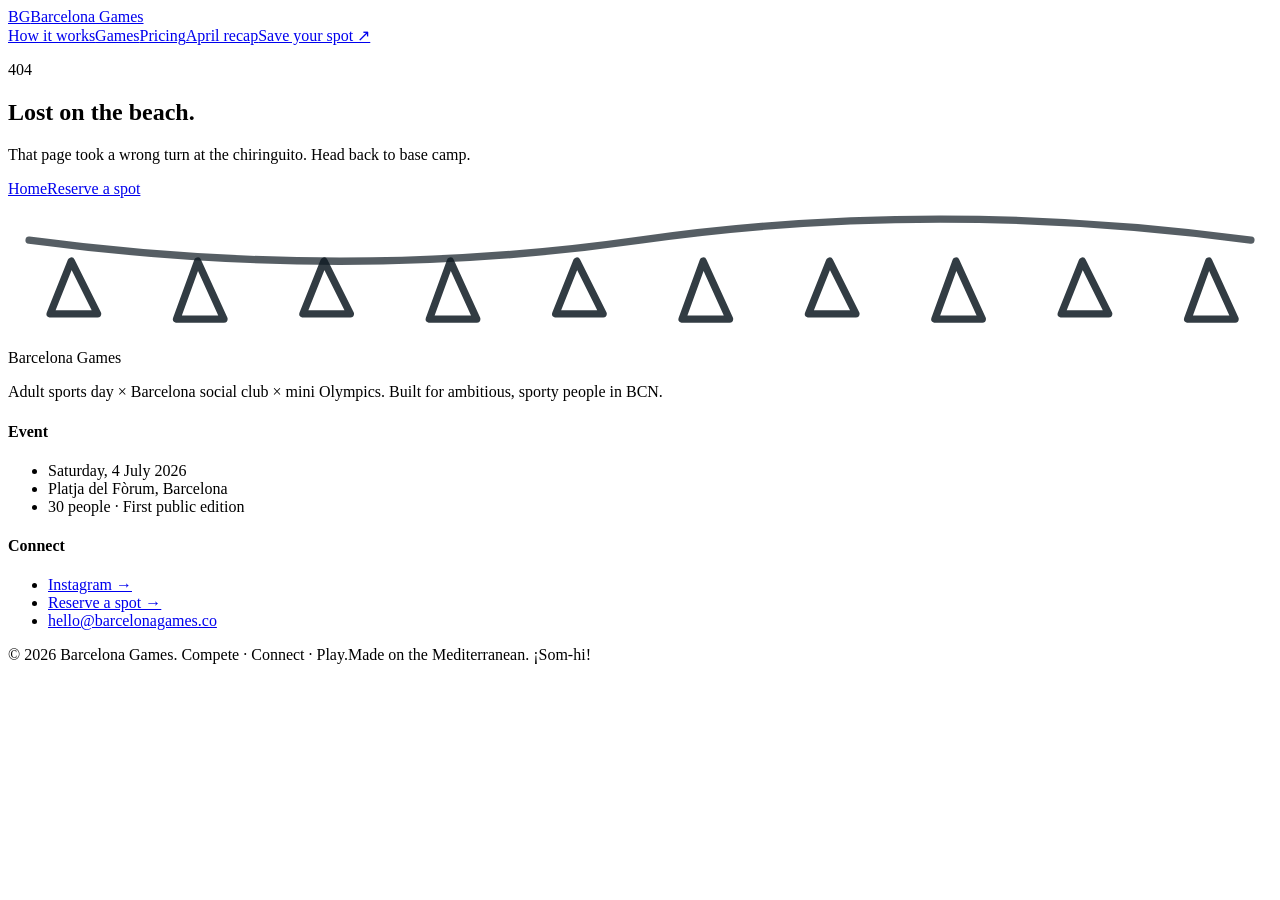
==== 404/index.html @ 7b140bdd "Hero rebalance: countdown + CTAs moved up under title (fills left column), explainer subtitle/body/i" ====
<!DOCTYPE html><html lang="en"><head><meta charSet="utf-8"/><meta name="viewport" content="width=device-width, initial-scale=1"/><link rel="stylesheet" href="/barcelona-games/_next/static/css/6f7ed86711a61bed.css" data-precedence="next"/><link rel="preload" as="script" fetchPriority="low" href="/barcelona-games/_next/static/chunks/webpack-cc6a0d2db4e60019.js"/><script src="/barcelona-games/_next/static/chunks/fd9d1056-4e1a26e2d413ba3c.js" async=""></script><script src="/barcelona-games/_next/static/chunks/23-78884847bae4a501.js" async=""></script><script src="/barcelona-games/_next/static/chunks/main-app-9f66045d90d586a7.js" async=""></script><script src="/barcelona-games/_next/static/chunks/231-f5740d57b0ce13e7.js" async=""></script><script src="/barcelona-games/_next/static/chunks/app/page-c0e591071e209bfd.js" async=""></script><script src="/barcelona-games/_next/static/chunks/app/layout-9bb5dccd462f110e.js" async=""></script><meta name="robots" content="noindex"/><link rel="preconnect" href="https://fonts.googleapis.com"/><link rel="preconnect" href="https://fonts.gstatic.com" crossorigin=""/><meta name="theme-color" content="#F25C16"/><title>Barcelona Games · Beach Sports Meetup for Expats &amp; Locals in Barcelona</title><meta name="description" content="A one-day beach sports meetup for sporty expats, new arrivals, founders, creators and internationally-minded locals in Barcelona. Saturday 4 July 2026."/><meta name="keywords" content="Barcelona sports event,Barcelona expat event,social sports Barcelona,meet people Barcelona,beach games Barcelona,Platja del Fòrum sports meetup,founder events Barcelona,expats in Barcelona"/><link rel="canonical" href="https://quentspats.github.io/barcelona-games/"/><meta property="og:title" content="Barcelona Games · Beach sports meetup for expats &amp; locals"/><meta property="og:description" content="An afternoon on Platja del Fòrum (Barcelona beach). Five teams, surprise games, prizes, then pica-pica together at a beach bar. We build the teams. You bring yourself."/><meta property="og:url" content="https://quentspats.github.io/barcelona-games/"/><meta property="og:site_name" content="Barcelona Games"/><meta property="og:locale" content="en_US"/><meta property="og:image" content="https://quentspats.github.io/barcelona-games/barcelona-games/og.svg"/><meta property="og:image:width" content="1200"/><meta property="og:image:height" content="630"/><meta property="og:image:alt" content="Barcelona Games"/><meta property="og:type" content="website"/><meta name="twitter:card" content="summary_large_image"/><meta name="twitter:title" content="Barcelona Games · Compete · Connect · Play"/><meta name="twitter:description" content="An afternoon on Platja del Fòrum (Barcelona beach). Five teams, surprise games, prizes, then pica-pica together at a beach bar. We build the teams. You bring yourself."/><meta name="twitter:image" content="https://quentspats.github.io/barcelona-games/barcelona-games/og.svg"/><link rel="icon" href="/favicon.svg"/><link href="https://fonts.googleapis.com/css2?family=Archivo+Black&amp;family=Inter:wght@400;500;600;700&amp;family=Playfair+Display:ital,wght@0,700;0,900;1,700;1,900&amp;family=Caveat:wght@500;700&amp;display=swap" rel="stylesheet"/><script type="application/ld+json">{"@context":"https://schema.org","@type":"SportsEvent","name":"Barcelona Games · First public edition","description":"An afternoon on Platja del Fòrum (Barcelona beach). Five teams, surprise games, prizes, then pica-pica together at a beach bar. We build the teams. You bring yourself.","startDate":"2026-07-04T15:00:00+02:00","endDate":"2026-07-04T19:00:00+02:00","eventAttendanceMode":"https://schema.org/OfflineEventAttendanceMode","eventStatus":"https://schema.org/EventScheduled","location":{"@type":"Place","name":"Platja del Fòrum","address":{"@type":"PostalAddress","addressLocality":"Barcelona","addressRegion":"Catalunya","addressCountry":"ES"}},"organizer":{"@type":"Organization","name":"Barcelona Games","url":"https://quentspats.github.io/barcelona-games"},"offers":[{"@type":"Offer","name":"Games Only","price":35,"priceCurrency":"EUR","availability":"https://schema.org/InStock","url":"https://quentspats.github.io/barcelona-games/register?ticket=games-only"},{"@type":"Offer","name":"Games + Lunch & Drink","price":50,"priceCurrency":"EUR","availability":"https://schema.org/InStock","url":"https://quentspats.github.io/barcelona-games/register?ticket=games-lunch"}],"image":["/barcelona-games/og.svg"]}</script><script src="/barcelona-games/_next/static/chunks/polyfills-78c92fac7aa8fdd8.js" noModule=""></script></head><body class="min-h-screen bg-sand-50 text-ink-900"><header class="fixed top-0 left-0 right-0 z-50 transition bg-transparent"><div class="container-tight flex items-center justify-between px-5 sm:px-8 py-3"><a class="flex items-center gap-2.5 group" href="/barcelona-games/"><span class="flex h-9 w-9 items-center justify-center rounded-xl bg-forest-700 text-cream-50 font-display text-base">BG</span><span class="font-script text-xl sm:text-2xl tracking-tight text-forest-700">Barcelona Games</span></a><nav class="flex items-center gap-1 sm:gap-2"><a class="hidden md:inline-flex btn-ghost px-3 py-2 text-sm" href="/barcelona-games/#how-it-works">How it works</a><a class="hidden md:inline-flex btn-ghost px-3 py-2 text-sm" href="/barcelona-games/#games">Games</a><a class="hidden sm:inline-flex btn-ghost px-3 py-2 text-sm" href="/barcelona-games/#pricing">Pricing</a><a class="hidden md:inline-flex btn-ghost px-3 py-2 text-sm" href="/barcelona-games/first-edition/">April recap</a><a href="https://lu.ma/barcelona-games" target="_blank" rel="noreferrer noopener" class="btn bg-sunset-500 text-white hover:bg-sunset-600 px-4 py-2 text-sm shadow-flag">Save your spot ↗</a></nav></div></header><main><section class="section min-h-[70vh] flex items-center"><div class="container-tight max-w-xl text-center"><p class="eyebrow">404</p><h1 class="h-display mt-3">Lost on the beach.</h1><p class="mt-4 text-lg text-ink-700">That page took a wrong turn at the chiringuito. Head back to base camp.</p><div class="mt-6 flex flex-wrap gap-2 justify-center"><a class="btn-primary" href="/barcelona-games/">Home</a><a class="btn-secondary" href="/barcelona-games/register/">Reserve a spot</a></div></div></section></main><footer class="bg-ink-900 text-sand-100 relative overflow-hidden"><svg viewBox="0 0 240 28" class="absolute top-0 left-0 right-0 w-full h-6" aria-hidden="true" xmlns="http://www.w3.org/2000/svg"><g fill="none" stroke-linecap="round" stroke-linejoin="round" stroke="#0F1B23" stroke-width="1.4"><path d="M4 8 q60 8 116 0 t116 0" opacity="0.7"></path><path d="M12 12 l-4 10 l9 0 z" opacity="0.85"></path><path d="M36 12 l-4 11 l9 0 z" opacity="0.85"></path><path d="M60 12 l-4 10 l9 0 z" opacity="0.85"></path><path d="M84 12 l-4 11 l9 0 z" opacity="0.85"></path><path d="M108 12 l-4 10 l9 0 z" opacity="0.85"></path><path d="M132 12 l-4 11 l9 0 z" opacity="0.85"></path><path d="M156 12 l-4 10 l9 0 z" opacity="0.85"></path><path d="M180 12 l-4 11 l9 0 z" opacity="0.85"></path><path d="M204 12 l-4 10 l9 0 z" opacity="0.85"></path><path d="M228 12 l-4 11 l9 0 z" opacity="0.85"></path></g></svg><div class="container-tight px-5 sm:px-8 py-16 grid gap-10 md:grid-cols-3"><div><div class="font-script text-3xl text-white">Barcelona Games</div><p class="mt-3 text-sand-200/80 max-w-sm leading-relaxed">Adult sports day × Barcelona social club × mini Olympics. Built for ambitious, sporty people in BCN.</p></div><div><h4 class="text-xs font-semibold uppercase tracking-[0.2em] text-sunset-300">Event</h4><ul class="mt-3 space-y-2 text-sm text-sand-200"><li>Saturday, 4 July 2026</li><li>Platja del Fòrum, Barcelona</li><li>30<!-- --> people · <!-- -->First public edition</li></ul></div><div><h4 class="text-xs font-semibold uppercase tracking-[0.2em] text-sunset-300">Connect</h4><ul class="mt-3 space-y-2 text-sm"><li><a class="hover:text-white" href="https://instagram.com/barcelonagames">Instagram →</a></li><li><a class="hover:text-white" href="/barcelona-games/register/">Reserve a spot →</a></li><li><a href="mailto:hello@barcelonagames.co" class="hover:text-white">hello@barcelonagames.co</a></li></ul></div></div><div class="border-t border-white/10"><div class="container-tight px-5 sm:px-8 py-5 text-xs text-sand-200/70 flex flex-wrap justify-between gap-2"><span>© <!-- -->2026<!-- --> <!-- -->Barcelona Games<!-- -->. Compete · Connect · Play.</span><span>Made on the Mediterranean. ¡Som-hi!</span></div></div></footer><script src="/barcelona-games/_next/static/chunks/webpack-cc6a0d2db4e60019.js" async=""></script><script>(self.__next_f=self.__next_f||[]).push([0]);self.__next_f.push([2,null])</script><script>self.__next_f.push([1,"1:HL[\"/barcelona-games/_next/static/css/6f7ed86711a61bed.css\",\"style\"]\n"])</script><script>self.__next_f.push([1,"2:I[5751,[],\"\"]\n4:I[231,[\"231\",\"static/chunks/231-f5740d57b0ce13e7.js\",\"931\",\"static/chunks/app/page-c0e591071e209bfd.js\"],\"\"]\n5:I[9275,[],\"\"]\n6:I[1343,[],\"\"]\n8:I[552,[\"231\",\"static/chunks/231-f5740d57b0ce13e7.js\",\"185\",\"static/chunks/app/layout-9bb5dccd462f110e.js\"],\"Navbar\"]\na:I[6130,[],\"\"]\n7:T4c7,{\"@context\":\"https://schema.org\",\"@type\":\"SportsEvent\",\"name\":\"Barcelona Games · First public edition\",\"description\":\"An afternoon on Platja del Fòrum (Barcelona beach). Five teams, surprise games, prizes, then pica-pica together at a beach bar. We build the teams. You bring yourself.\",\"startDate\":\"2026-07-04T15:00:00+02:00\",\"endDate\":\"2026-07-04T19:00:00+02:00\",\"eventAttendanceMode\":\"https://schema.org/OfflineEventAttendanceMode\",\"eventStatus\":\"https://schema.org/EventScheduled\",\"location\":{\"@type\":\"Place\",\"name\":\"Platja del Fòrum\",\"address\":{\"@type\":\"PostalAddress\",\"addressLocality\":\"Barcelona\",\"addressRegion\":\"Catalunya\",\"addressCountry\":\"ES\"}},\"organizer\":{\"@type\":\"Organization\",\"name\":\"Barcelona Games\",\"url\":\"https://quentspats.github.io/barcelona-games\"},\"offers\":[{\"@type\":\"Offer\",\"name\":\"Games Only\",\"price\":35,\"priceCurrency\":\"EUR\",\"availability\":\"https://schema.org/InStock\",\"url\":\"https://quentspats.github.io/barcelona-games/register?ticket=games-only\"},{\"@type\":\"Offer\",\"name\":\"Games + Lunch \u0026 Drink\",\"price\":50,\"priceCurrency\":\"EUR\",\"availability\":\"https://schema.org/InStock\",\"url\":\"https://quentspats.github.io/barcelona-games/register?ticket=games-lunch\"}],\"image\":[\"/barcelona-games/og.svg\"]}b:[]\n"])</script><script>self.__next_f.push([1,"0:[[[\"$\",\"link\",\"0\",{\"rel\":\"stylesheet\",\"href\":\"/barcelona-games/_next/static/css/6f7ed86711a61bed.css\",\"precedence\":\"next\",\"crossOrigin\":\"$undefined\"}]],[\"$\",\"$L2\",null,{\"buildId\":\"D-DXalcfLaJEiTYVqfLgM\",\"assetPrefix\":\"/barcelona-games\",\"initialCanonicalUrl\":\"/_not-found/\",\"initialTree\":[\"\",{\"children\":[\"/_not-found\",{\"children\":[\"__PAGE__\",{}]}]},\"$undefined\",\"$undefined\",true],\"initialSeedData\":[\"\",{\"children\":[\"/_not-found\",{\"children\":[\"__PAGE__\",{},[[\"$L3\",[\"$\",\"section\",null,{\"className\":\"section min-h-[70vh] flex items-center\",\"children\":[\"$\",\"div\",null,{\"className\":\"container-tight max-w-xl text-center\",\"children\":[[\"$\",\"p\",null,{\"className\":\"eyebrow\",\"children\":\"404\"}],[\"$\",\"h1\",null,{\"className\":\"h-display mt-3\",\"children\":\"Lost on the beach.\"}],[\"$\",\"p\",null,{\"className\":\"mt-4 text-lg text-ink-700\",\"children\":\"That page took a wrong turn at the chiringuito. Head back to base camp.\"}],[\"$\",\"div\",null,{\"className\":\"mt-6 flex flex-wrap gap-2 justify-center\",\"children\":[[\"$\",\"$L4\",null,{\"href\":\"/\",\"className\":\"btn-primary\",\"children\":\"Home\"}],[\"$\",\"$L4\",null,{\"href\":\"/register\",\"className\":\"btn-secondary\",\"children\":\"Reserve a spot\"}]]}]]}]}]],null],null]},[\"$\",\"$L5\",null,{\"parallelRouterKey\":\"children\",\"segmentPath\":[\"children\",\"/_not-found\",\"children\"],\"error\":\"$undefined\",\"errorStyles\":\"$undefined\",\"errorScripts\":\"$undefined\",\"template\":[\"$\",\"$L6\",null,{}],\"templateStyles\":\"$undefined\",\"templateScripts\":\"$undefined\",\"notFound\":\"$undefined\",\"notFoundStyles\":\"$undefined\",\"styles\":null}],null]},[[\"$\",\"html\",null,{\"lang\":\"en\",\"children\":[[\"$\",\"head\",null,{\"children\":[[\"$\",\"link\",null,{\"rel\":\"preconnect\",\"href\":\"https://fonts.googleapis.com\"}],[\"$\",\"link\",null,{\"rel\":\"preconnect\",\"href\":\"https://fonts.gstatic.com\",\"crossOrigin\":\"\"}],[\"$\",\"link\",null,{\"href\":\"https://fonts.googleapis.com/css2?family=Archivo+Black\u0026family=Inter:wght@400;500;600;700\u0026family=Playfair+Display:ital,wght@0,700;0,900;1,700;1,900\u0026family=Caveat:wght@500;700\u0026display=swap\",\"rel\":\"stylesheet\"}],[\"$\",\"script\",null,{\"type\":\"application/ld+json\",\"dangerouslySetInnerHTML\":{\"__html\":\"$7\"}}]]}],[\"$\",\"body\",null,{\"className\":\"min-h-screen bg-sand-50 text-ink-900\",\"children\":[[\"$\",\"$L8\",null,{}],[\"$\",\"main\",null,{\"children\":[\"$\",\"$L5\",null,{\"parallelRouterKey\":\"children\",\"segmentPath\":[\"children\"],\"error\":\"$undefined\",\"errorStyles\":\"$undefined\",\"errorScripts\":\"$undefined\",\"template\":[\"$\",\"$L6\",null,{}],\"templateStyles\":\"$undefined\",\"templateScripts\":\"$undefined\",\"notFound\":[\"$\",\"section\",null,{\"className\":\"section min-h-[70vh] flex items-center\",\"children\":[\"$\",\"div\",null,{\"className\":\"container-tight max-w-xl text-center\",\"children\":[[\"$\",\"p\",null,{\"className\":\"eyebrow\",\"children\":\"404\"}],[\"$\",\"h1\",null,{\"className\":\"h-display mt-3\",\"children\":\"Lost on the beach.\"}],[\"$\",\"p\",null,{\"className\":\"mt-4 text-lg text-ink-700\",\"children\":\"That page took a wrong turn at the chiringuito. Head back to base camp.\"}],[\"$\",\"div\",null,{\"className\":\"mt-6 flex flex-wrap gap-2 justify-center\",\"children\":[[\"$\",\"$L4\",null,{\"href\":\"/\",\"className\":\"btn-primary\",\"children\":\"Home\"}],[\"$\",\"$L4\",null,{\"href\":\"/register\",\"className\":\"btn-secondary\",\"children\":\"Reserve a spot\"}]]}]]}]}],\"notFoundStyles\":[],\"styles\":null}]}],[\"$\",\"footer\",null,{\"className\":\"bg-ink-900 text-sand-100 relative overflow-hidden\",\"children\":[[\"$\",\"svg\",null,{\"viewBox\":\"0 0 240 28\",\"className\":\"absolute top-0 left-0 right-0 w-full h-6\",\"aria-hidden\":true,\"xmlns\":\"http://www.w3.org/2000/svg\",\"children\":[\"$\",\"g\",null,{\"fill\":\"none\",\"strokeLinecap\":\"round\",\"strokeLinejoin\":\"round\",\"stroke\":\"#0F1B23\",\"strokeWidth\":\"1.4\",\"children\":[[\"$\",\"path\",null,{\"d\":\"M4 8 q60 8 116 0 t116 0\",\"opacity\":\"0.7\"}],[[\"$\",\"path\",\"12\",{\"d\":\"M12 12 l-4 10 l9 0 z\",\"opacity\":0.85}],[\"$\",\"path\",\"36\",{\"d\":\"M36 12 l-4 11 l9 0 z\",\"opacity\":0.85}],[\"$\",\"path\",\"60\",{\"d\":\"M60 12 l-4 10 l9 0 z\",\"opacity\":0.85}],[\"$\",\"path\",\"84\",{\"d\":\"M84 12 l-4 11 l9 0 z\",\"opacity\":0.85}],[\"$\",\"path\",\"108\",{\"d\":\"M108 12 l-4 10 l9 0 z\",\"opacity\":0.85}],[\"$\",\"path\",\"132\",{\"d\":\"M132 12 l-4 11 l9 0 z\",\"opacity\":0.85}],[\"$\",\"path\",\"156\",{\"d\":\"M156 12 l-4 10 l9 0 z\",\"opacity\":0.85}],[\"$\",\"path\",\"180\",{\"d\":\"M180 12 l-4 11 l9 0 z\",\"opacity\":0.85}],[\"$\",\"path\",\"204\",{\"d\":\"M204 12 l-4 10 l9 0 z\",\"opacity\":0.85}],[\"$\",\"path\",\"228\",{\"d\":\"M228 12 l-4 11 l9 0 z\",\"opacity\":0.85}]]]}]}],[\"$\",\"div\",null,{\"className\":\"container-tight px-5 sm:px-8 py-16 grid gap-10 md:grid-cols-3\",\"children\":[[\"$\",\"div\",null,{\"children\":[[\"$\",\"div\",null,{\"className\":\"font-script text-3xl text-white\",\"children\":\"Barcelona Games\"}],[\"$\",\"p\",null,{\"className\":\"mt-3 text-sand-200/80 max-w-sm leading-relaxed\",\"children\":\"Adult sports day × Barcelona social club × mini Olympics. Built for ambitious, sporty people in BCN.\"}]]}],[\"$\",\"div\",null,{\"children\":[[\"$\",\"h4\",null,{\"className\":\"text-xs font-semibold uppercase tracking-[0.2em] text-sunset-300\",\"children\":\"Event\"}],[\"$\",\"ul\",null,{\"className\":\"mt-3 space-y-2 text-sm text-sand-200\",\"children\":[[\"$\",\"li\",null,{\"children\":\"Saturday, 4 July 2026\"}],[\"$\",\"li\",null,{\"children\":\"Platja del Fòrum, Barcelona\"}],[\"$\",\"li\",null,{\"children\":[30,\" people · \",\"First public edition\"]}]]}]]}],[\"$\",\"div\",null,{\"children\":[[\"$\",\"h4\",null,{\"className\":\"text-xs font-semibold uppercase tracking-[0.2em] text-sunset-300\",\"children\":\"Connect\"}],[\"$\",\"ul\",null,{\"className\":\"mt-3 space-y-2 text-sm\",\"children\":[[\"$\",\"li\",null,{\"children\":[\"$\",\"$L4\",null,{\"href\":\"https://instagram.com/barcelonagames\",\"className\":\"hover:text-white\",\"children\":\"Instagram →\"}]}],[\"$\",\"li\",null,{\"children\":[\"$\",\"$L4\",null,{\"href\":\"/register\",\"className\":\"hover:text-white\",\"children\":\"Reserve a spot →\"}]}],[\"$\",\"li\",null,{\"children\":[\"$\",\"a\",null,{\"href\":\"mailto:hello@barcelonagames.co\",\"className\":\"hover:text-white\",\"children\":\"hello@barcelonagames.co\"}]}]]}]]}]]}],[\"$\",\"div\",null,{\"className\":\"border-t border-white/10\",\"children\":[\"$\",\"div\",null,{\"className\":\"container-tight px-5 sm:px-8 py-5 text-xs text-sand-200/70 flex flex-wrap justify-between gap-2\",\"children\":[[\"$\",\"span\",null,{\"children\":[\"© \",2026,\" \",\"Barcelona Games\",\". Compete · Connect · Play.\"]}],[\"$\",\"span\",null,{\"children\":\"Made on the Mediterranean. ¡Som-hi!\"}]]}]}]]}]]}]]}],null],null],\"couldBeIntercepted\":false,\"initialHead\":[[\"$\",\"meta\",null,{\"name\":\"robots\",\"content\":\"noindex\"}],\"$L9\"],\"globalErrorComponent\":\"$a\",\"missingSlots\":\"$Wb\"}]]\n"])</script><script>self.__next_f.push([1,"9:[[\"$\",\"meta\",\"0\",{\"name\":\"viewport\",\"content\":\"width=device-width, initial-scale=1\"}],[\"$\",\"meta\",\"1\",{\"name\":\"theme-color\",\"content\":\"#F25C16\"}],[\"$\",\"meta\",\"2\",{\"charSet\":\"utf-8\"}],[\"$\",\"title\",\"3\",{\"children\":\"Barcelona Games · Beach Sports Meetup for Expats \u0026 Locals in Barcelona\"}],[\"$\",\"meta\",\"4\",{\"name\":\"description\",\"content\":\"A one-day beach sports meetup for sporty expats, new arrivals, founders, creators and internationally-minded locals in Barcelona. Saturday 4 July 2026.\"}],[\"$\",\"meta\",\"5\",{\"name\":\"keywords\",\"content\":\"Barcelona sports event,Barcelona expat event,social sports Barcelona,meet people Barcelona,beach games Barcelona,Platja del Fòrum sports meetup,founder events Barcelona,expats in Barcelona\"}],[\"$\",\"link\",\"6\",{\"rel\":\"canonical\",\"href\":\"https://quentspats.github.io/barcelona-games/\"}],[\"$\",\"meta\",\"7\",{\"property\":\"og:title\",\"content\":\"Barcelona Games · Beach sports meetup for expats \u0026 locals\"}],[\"$\",\"meta\",\"8\",{\"property\":\"og:description\",\"content\":\"An afternoon on Platja del Fòrum (Barcelona beach). Five teams, surprise games, prizes, then pica-pica together at a beach bar. We build the teams. You bring yourself.\"}],[\"$\",\"meta\",\"9\",{\"property\":\"og:url\",\"content\":\"https://quentspats.github.io/barcelona-games/\"}],[\"$\",\"meta\",\"10\",{\"property\":\"og:site_name\",\"content\":\"Barcelona Games\"}],[\"$\",\"meta\",\"11\",{\"property\":\"og:locale\",\"content\":\"en_US\"}],[\"$\",\"meta\",\"12\",{\"property\":\"og:image\",\"content\":\"https://quentspats.github.io/barcelona-games/barcelona-games/og.svg\"}],[\"$\",\"meta\",\"13\",{\"property\":\"og:image:width\",\"content\":\"1200\"}],[\"$\",\"meta\",\"14\",{\"property\":\"og:image:height\",\"content\":\"630\"}],[\"$\",\"meta\",\"15\",{\"property\":\"og:image:alt\",\"content\":\"Barcelona Games\"}],[\"$\",\"meta\",\"16\",{\"property\":\"og:type\",\"content\":\"website\"}],[\"$\",\"meta\",\"17\",{\"name\":\"twitter:card\",\"content\":\"summary_large_image\"}],[\"$\",\"meta\",\"18\",{\"name\":\"twitter:title\",\"content\":\"Barcelona Games · Compete · Connect · Play\"}],[\"$\",\"meta\",\"19\",{\"name\":\"twitter:description\",\"content\":\"An afternoon on Platja del Fòrum (Barcelona beach). Five teams, surprise games, prizes, then pica-pica together at a beach bar. We build the teams. You bring yourself.\"}],[\"$\",\"meta\",\"20\",{\"name\":\"twitter:image\",\"content\":\"https://quentspats.github.io/barcelona-games/barcelona-games/og.svg\"}],[\"$\",\"link\",\"21\",{\"rel\":\"icon\",\"href\":\"/favicon.svg\"}]]\n"])</script><script>self.__next_f.push([1,"3:null\n"])</script></body></html>
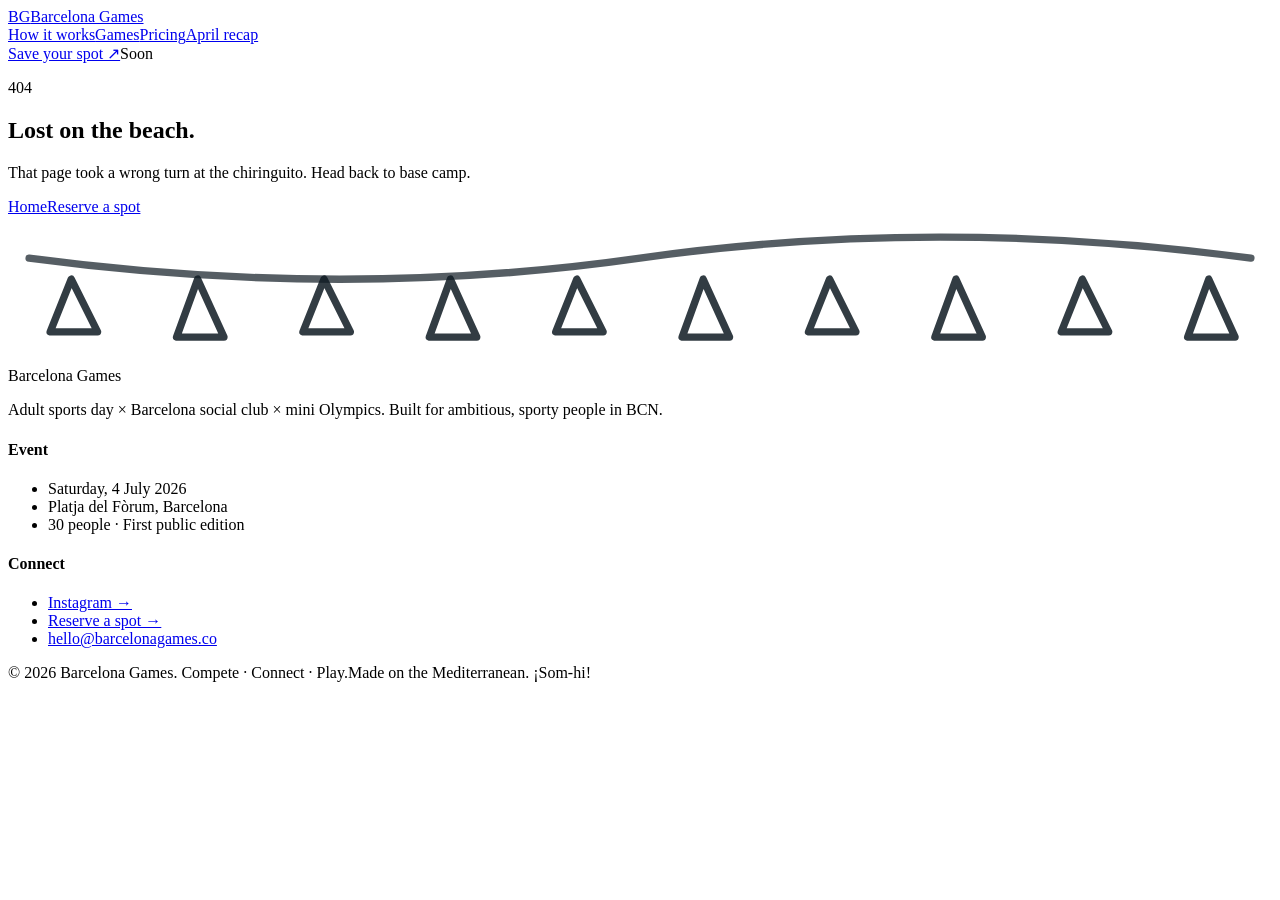
==== commit 227ff4b8: "Coming-soon badges on every Save-your-spot CTA (Hero, Navbar, Pricing, CTA, Mobile sticky) — Luma is" ====
--- a/404/index.html
+++ b/404/index.html
@@ -1 +1 @@
-<!DOCTYPE html><html lang="en"><head><meta charSet="utf-8"/><meta name="viewport" content="width=device-width, initial-scale=1"/><link rel="stylesheet" href="/barcelona-games/_next/static/css/6f7ed86711a61bed.css" data-precedence="next"/><link rel="preload" as="script" fetchPriority="low" href="/barcelona-games/_next/static/chunks/webpack-cc6a0d2db4e60019.js"/><script src="/barcelona-games/_next/static/chunks/fd9d1056-4e1a26e2d413ba3c.js" async=""></script><script src="/barcelona-games/_next/static/chunks/23-78884847bae4a501.js" async=""></script><script src="/barcelona-games/_next/static/chunks/main-app-9f66045d90d586a7.js" async=""></script><script src="/barcelona-games/_next/static/chunks/231-f5740d57b0ce13e7.js" async=""></script><script src="/barcelona-games/_next/static/chunks/app/page-c0e591071e209bfd.js" async=""></script><script src="/barcelona-games/_next/static/chunks/app/layout-9bb5dccd462f110e.js" async=""></script><meta name="robots" content="noindex"/><link rel="preconnect" href="https://fonts.googleapis.com"/><link rel="preconnect" href="https://fonts.gstatic.com" crossorigin=""/><meta name="theme-color" content="#F25C16"/><title>Barcelona Games · Beach Sports Meetup for Expats &amp; Locals in Barcelona</title><meta name="description" content="A one-day beach sports meetup for sporty expats, new arrivals, founders, creators and internationally-minded locals in Barcelona. Saturday 4 July 2026."/><meta name="keywords" content="Barcelona sports event,Barcelona expat event,social sports Barcelona,meet people Barcelona,beach games Barcelona,Platja del Fòrum sports meetup,founder events Barcelona,expats in Barcelona"/><link rel="canonical" href="https://quentspats.github.io/barcelona-games/"/><meta property="og:title" content="Barcelona Games · Beach sports meetup for expats &amp; locals"/><meta property="og:description" content="An afternoon on Platja del Fòrum (Barcelona beach). Five teams, surprise games, prizes, then pica-pica together at a beach bar. We build the teams. You bring yourself."/><meta property="og:url" content="https://quentspats.github.io/barcelona-games/"/><meta property="og:site_name" content="Barcelona Games"/><meta property="og:locale" content="en_US"/><meta property="og:image" content="https://quentspats.github.io/barcelona-games/barcelona-games/og.svg"/><meta property="og:image:width" content="1200"/><meta property="og:image:height" content="630"/><meta property="og:image:alt" content="Barcelona Games"/><meta property="og:type" content="website"/><meta name="twitter:card" content="summary_large_image"/><meta name="twitter:title" content="Barcelona Games · Compete · Connect · Play"/><meta name="twitter:description" content="An afternoon on Platja del Fòrum (Barcelona beach). Five teams, surprise games, prizes, then pica-pica together at a beach bar. We build the teams. You bring yourself."/><meta name="twitter:image" content="https://quentspats.github.io/barcelona-games/barcelona-games/og.svg"/><link rel="icon" href="/favicon.svg"/><link href="https://fonts.googleapis.com/css2?family=Archivo+Black&amp;family=Inter:wght@400;500;600;700&amp;family=Playfair+Display:ital,wght@0,700;0,900;1,700;1,900&amp;family=Caveat:wght@500;700&amp;display=swap" rel="stylesheet"/><script type="application/ld+json">{"@context":"https://schema.org","@type":"SportsEvent","name":"Barcelona Games · First public edition","description":"An afternoon on Platja del Fòrum (Barcelona beach). Five teams, surprise games, prizes, then pica-pica together at a beach bar. We build the teams. You bring yourself.","startDate":"2026-07-04T15:00:00+02:00","endDate":"2026-07-04T19:00:00+02:00","eventAttendanceMode":"https://schema.org/OfflineEventAttendanceMode","eventStatus":"https://schema.org/EventScheduled","location":{"@type":"Place","name":"Platja del Fòrum","address":{"@type":"PostalAddress","addressLocality":"Barcelona","addressRegion":"Catalunya","addressCountry":"ES"}},"organizer":{"@type":"Organization","name":"Barcelona Games","url":"https://quentspats.github.io/barcelona-games"},"offers":[{"@type":"Offer","name":"Games Only","price":35,"priceCurrency":"EUR","availability":"https://schema.org/InStock","url":"https://quentspats.github.io/barcelona-games/register?ticket=games-only"},{"@type":"Offer","name":"Games + Lunch & Drink","price":50,"priceCurrency":"EUR","availability":"https://schema.org/InStock","url":"https://quentspats.github.io/barcelona-games/register?ticket=games-lunch"}],"image":["/barcelona-games/og.svg"]}</script><script src="/barcelona-games/_next/static/chunks/polyfills-78c92fac7aa8fdd8.js" noModule=""></script></head><body class="min-h-screen bg-sand-50 text-ink-900"><header class="fixed top-0 left-0 right-0 z-50 transition bg-transparent"><div class="container-tight flex items-center justify-between px-5 sm:px-8 py-3"><a class="flex items-center gap-2.5 group" href="/barcelona-games/"><span class="flex h-9 w-9 items-center justify-center rounded-xl bg-forest-700 text-cream-50 font-display text-base">BG</span><span class="font-script text-xl sm:text-2xl tracking-tight text-forest-700">Barcelona Games</span></a><nav class="flex items-center gap-1 sm:gap-2"><a class="hidden md:inline-flex btn-ghost px-3 py-2 text-sm" href="/barcelona-games/#how-it-works">How it works</a><a class="hidden md:inline-flex btn-ghost px-3 py-2 text-sm" href="/barcelona-games/#games">Games</a><a class="hidden sm:inline-flex btn-ghost px-3 py-2 text-sm" href="/barcelona-games/#pricing">Pricing</a><a class="hidden md:inline-flex btn-ghost px-3 py-2 text-sm" href="/barcelona-games/first-edition/">April recap</a><a href="https://lu.ma/barcelona-games" target="_blank" rel="noreferrer noopener" class="btn bg-sunset-500 text-white hover:bg-sunset-600 px-4 py-2 text-sm shadow-flag">Save your spot ↗</a></nav></div></header><main><section class="section min-h-[70vh] flex items-center"><div class="container-tight max-w-xl text-center"><p class="eyebrow">404</p><h1 class="h-display mt-3">Lost on the beach.</h1><p class="mt-4 text-lg text-ink-700">That page took a wrong turn at the chiringuito. Head back to base camp.</p><div class="mt-6 flex flex-wrap gap-2 justify-center"><a class="btn-primary" href="/barcelona-games/">Home</a><a class="btn-secondary" href="/barcelona-games/register/">Reserve a spot</a></div></div></section></main><footer class="bg-ink-900 text-sand-100 relative overflow-hidden"><svg viewBox="0 0 240 28" class="absolute top-0 left-0 right-0 w-full h-6" aria-hidden="true" xmlns="http://www.w3.org/2000/svg"><g fill="none" stroke-linecap="round" stroke-linejoin="round" stroke="#0F1B23" stroke-width="1.4"><path d="M4 8 q60 8 116 0 t116 0" opacity="0.7"></path><path d="M12 12 l-4 10 l9 0 z" opacity="0.85"></path><path d="M36 12 l-4 11 l9 0 z" opacity="0.85"></path><path d="M60 12 l-4 10 l9 0 z" opacity="0.85"></path><path d="M84 12 l-4 11 l9 0 z" opacity="0.85"></path><path d="M108 12 l-4 10 l9 0 z" opacity="0.85"></path><path d="M132 12 l-4 11 l9 0 z" opacity="0.85"></path><path d="M156 12 l-4 10 l9 0 z" opacity="0.85"></path><path d="M180 12 l-4 11 l9 0 z" opacity="0.85"></path><path d="M204 12 l-4 10 l9 0 z" opacity="0.85"></path><path d="M228 12 l-4 11 l9 0 z" opacity="0.85"></path></g></svg><div class="container-tight px-5 sm:px-8 py-16 grid gap-10 md:grid-cols-3"><div><div class="font-script text-3xl text-white">Barcelona Games</div><p class="mt-3 text-sand-200/80 max-w-sm leading-relaxed">Adult sports day × Barcelona social club × mini Olympics. Built for ambitious, sporty people in BCN.</p></div><div><h4 class="text-xs font-semibold uppercase tracking-[0.2em] text-sunset-300">Event</h4><ul class="mt-3 space-y-2 text-sm text-sand-200"><li>Saturday, 4 July 2026</li><li>Platja del Fòrum, Barcelona</li><li>30<!-- --> people · <!-- -->First public edition</li></ul></div><div><h4 class="text-xs font-semibold uppercase tracking-[0.2em] text-sunset-300">Connect</h4><ul class="mt-3 space-y-2 text-sm"><li><a class="hover:text-white" href="https://instagram.com/barcelonagames">Instagram →</a></li><li><a class="hover:text-white" href="/barcelona-games/register/">Reserve a spot →</a></li><li><a href="mailto:hello@barcelonagames.co" class="hover:text-white">hello@barcelonagames.co</a></li></ul></div></div><div class="border-t border-white/10"><div class="container-tight px-5 sm:px-8 py-5 text-xs text-sand-200/70 flex flex-wrap justify-between gap-2"><span>© <!-- -->2026<!-- --> <!-- -->Barcelona Games<!-- -->. Compete · Connect · Play.</span><span>Made on the Mediterranean. ¡Som-hi!</span></div></div></footer><script src="/barcelona-games/_next/static/chunks/webpack-cc6a0d2db4e60019.js" async=""></script><script>(self.__next_f=self.__next_f||[]).push([0]);self.__next_f.push([2,null])</script><script>self.__next_f.push([1,"1:HL[\"/barcelona-games/_next/static/css/6f7ed86711a61bed.css\",\"style\"]\n"])</script><script>self.__next_f.push([1,"2:I[5751,[],\"\"]\n4:I[231,[\"231\",\"static/chunks/231-f5740d57b0ce13e7.js\",\"931\",\"static/chunks/app/page-c0e591071e209bfd.js\"],\"\"]\n5:I[9275,[],\"\"]\n6:I[1343,[],\"\"]\n8:I[552,[\"231\",\"static/chunks/231-f5740d57b0ce13e7.js\",\"185\",\"static/chunks/app/layout-9bb5dccd462f110e.js\"],\"Navbar\"]\na:I[6130,[],\"\"]\n7:T4c7,{\"@context\":\"https://schema.org\",\"@type\":\"SportsEvent\",\"name\":\"Barcelona Games · First public edition\",\"description\":\"An afternoon on Platja del Fòrum (Barcelona beach). Five teams, surprise games, prizes, then pica-pica together at a beach bar. We build the teams. You bring yourself.\",\"startDate\":\"2026-07-04T15:00:00+02:00\",\"endDate\":\"2026-07-04T19:00:00+02:00\",\"eventAttendanceMode\":\"https://schema.org/OfflineEventAttendanceMode\",\"eventStatus\":\"https://schema.org/EventScheduled\",\"location\":{\"@type\":\"Place\",\"name\":\"Platja del Fòrum\",\"address\":{\"@type\":\"PostalAddress\",\"addressLocality\":\"Barcelona\",\"addressRegion\":\"Catalunya\",\"addressCountry\":\"ES\"}},\"organizer\":{\"@type\":\"Organization\",\"name\":\"Barcelona Games\",\"url\":\"https://quentspats.github.io/barcelona-games\"},\"offers\":[{\"@type\":\"Offer\",\"name\":\"Games Only\",\"price\":35,\"priceCurrency\":\"EUR\",\"availability\":\"https://schema.org/InStock\",\"url\":\"https://quentspats.github.io/barcelona-games/register?ticket=games-only\"},{\"@type\":\"Offer\",\"name\":\"Games + Lunch \u0026 Drink\",\"price\":50,\"priceCurrency\":\"EUR\",\"availability\":\"https://schema.org/InStock\",\"url\":\"https://quentspats.github.io/barcelona-games/register?ticket=games-lunch\"}],\"image\":[\"/barcelona-games/og.svg\"]}b:[]\n"])</script><script>self.__next_f.push([1,"0:[[[\"$\",\"link\",\"0\",{\"rel\":\"stylesheet\",\"href\":\"/barcelona-games/_next/static/css/6f7ed86711a61bed.css\",\"precedence\":\"next\",\"crossOrigin\":\"$undefined\"}]],[\"$\",\"$L2\",null,{\"buildId\":\"D-DXalcfLaJEiTYVqfLgM\",\"assetPrefix\":\"/barcelona-games\",\"initialCanonicalUrl\":\"/_not-found/\",\"initialTree\":[\"\",{\"children\":[\"/_not-found\",{\"children\":[\"__PAGE__\",{}]}]},\"$undefined\",\"$undefined\",true],\"initialSeedData\":[\"\",{\"children\":[\"/_not-found\",{\"children\":[\"__PAGE__\",{},[[\"$L3\",[\"$\",\"section\",null,{\"className\":\"section min-h-[70vh] flex items-center\",\"children\":[\"$\",\"div\",null,{\"className\":\"container-tight max-w-xl text-center\",\"children\":[[\"$\",\"p\",null,{\"className\":\"eyebrow\",\"children\":\"404\"}],[\"$\",\"h1\",null,{\"className\":\"h-display mt-3\",\"children\":\"Lost on the beach.\"}],[\"$\",\"p\",null,{\"className\":\"mt-4 text-lg text-ink-700\",\"children\":\"That page took a wrong turn at the chiringuito. Head back to base camp.\"}],[\"$\",\"div\",null,{\"className\":\"mt-6 flex flex-wrap gap-2 justify-center\",\"children\":[[\"$\",\"$L4\",null,{\"href\":\"/\",\"className\":\"btn-primary\",\"children\":\"Home\"}],[\"$\",\"$L4\",null,{\"href\":\"/register\",\"className\":\"btn-secondary\",\"children\":\"Reserve a spot\"}]]}]]}]}]],null],null]},[\"$\",\"$L5\",null,{\"parallelRouterKey\":\"children\",\"segmentPath\":[\"children\",\"/_not-found\",\"children\"],\"error\":\"$undefined\",\"errorStyles\":\"$undefined\",\"errorScripts\":\"$undefined\",\"template\":[\"$\",\"$L6\",null,{}],\"templateStyles\":\"$undefined\",\"templateScripts\":\"$undefined\",\"notFound\":\"$undefined\",\"notFoundStyles\":\"$undefined\",\"styles\":null}],null]},[[\"$\",\"html\",null,{\"lang\":\"en\",\"children\":[[\"$\",\"head\",null,{\"children\":[[\"$\",\"link\",null,{\"rel\":\"preconnect\",\"href\":\"https://fonts.googleapis.com\"}],[\"$\",\"link\",null,{\"rel\":\"preconnect\",\"href\":\"https://fonts.gstatic.com\",\"crossOrigin\":\"\"}],[\"$\",\"link\",null,{\"href\":\"https://fonts.googleapis.com/css2?family=Archivo+Black\u0026family=Inter:wght@400;500;600;700\u0026family=Playfair+Display:ital,wght@0,700;0,900;1,700;1,900\u0026family=Caveat:wght@500;700\u0026display=swap\",\"rel\":\"stylesheet\"}],[\"$\",\"script\",null,{\"type\":\"application/ld+json\",\"dangerouslySetInnerHTML\":{\"__html\":\"$7\"}}]]}],[\"$\",\"body\",null,{\"className\":\"min-h-screen bg-sand-50 text-ink-900\",\"children\":[[\"$\",\"$L8\",null,{}],[\"$\",\"main\",null,{\"children\":[\"$\",\"$L5\",null,{\"parallelRouterKey\":\"children\",\"segmentPath\":[\"children\"],\"error\":\"$undefined\",\"errorStyles\":\"$undefined\",\"errorScripts\":\"$undefined\",\"template\":[\"$\",\"$L6\",null,{}],\"templateStyles\":\"$undefined\",\"templateScripts\":\"$undefined\",\"notFound\":[\"$\",\"section\",null,{\"className\":\"section min-h-[70vh] flex items-center\",\"children\":[\"$\",\"div\",null,{\"className\":\"container-tight max-w-xl text-center\",\"children\":[[\"$\",\"p\",null,{\"className\":\"eyebrow\",\"children\":\"404\"}],[\"$\",\"h1\",null,{\"className\":\"h-display mt-3\",\"children\":\"Lost on the beach.\"}],[\"$\",\"p\",null,{\"className\":\"mt-4 text-lg text-ink-700\",\"children\":\"That page took a wrong turn at the chiringuito. Head back to base camp.\"}],[\"$\",\"div\",null,{\"className\":\"mt-6 flex flex-wrap gap-2 justify-center\",\"children\":[[\"$\",\"$L4\",null,{\"href\":\"/\",\"className\":\"btn-primary\",\"children\":\"Home\"}],[\"$\",\"$L4\",null,{\"href\":\"/register\",\"className\":\"btn-secondary\",\"children\":\"Reserve a spot\"}]]}]]}]}],\"notFoundStyles\":[],\"styles\":null}]}],[\"$\",\"footer\",null,{\"className\":\"bg-ink-900 text-sand-100 relative overflow-hidden\",\"children\":[[\"$\",\"svg\",null,{\"viewBox\":\"0 0 240 28\",\"className\":\"absolute top-0 left-0 right-0 w-full h-6\",\"aria-hidden\":true,\"xmlns\":\"http://www.w3.org/2000/svg\",\"children\":[\"$\",\"g\",null,{\"fill\":\"none\",\"strokeLinecap\":\"round\",\"strokeLinejoin\":\"round\",\"stroke\":\"#0F1B23\",\"strokeWidth\":\"1.4\",\"children\":[[\"$\",\"path\",null,{\"d\":\"M4 8 q60 8 116 0 t116 0\",\"opacity\":\"0.7\"}],[[\"$\",\"path\",\"12\",{\"d\":\"M12 12 l-4 10 l9 0 z\",\"opacity\":0.85}],[\"$\",\"path\",\"36\",{\"d\":\"M36 12 l-4 11 l9 0 z\",\"opacity\":0.85}],[\"$\",\"path\",\"60\",{\"d\":\"M60 12 l-4 10 l9 0 z\",\"opacity\":0.85}],[\"$\",\"path\",\"84\",{\"d\":\"M84 12 l-4 11 l9 0 z\",\"opacity\":0.85}],[\"$\",\"path\",\"108\",{\"d\":\"M108 12 l-4 10 l9 0 z\",\"opacity\":0.85}],[\"$\",\"path\",\"132\",{\"d\":\"M132 12 l-4 11 l9 0 z\",\"opacity\":0.85}],[\"$\",\"path\",\"156\",{\"d\":\"M156 12 l-4 10 l9 0 z\",\"opacity\":0.85}],[\"$\",\"path\",\"180\",{\"d\":\"M180 12 l-4 11 l9 0 z\",\"opacity\":0.85}],[\"$\",\"path\",\"204\",{\"d\":\"M204 12 l-4 10 l9 0 z\",\"opacity\":0.85}],[\"$\",\"path\",\"228\",{\"d\":\"M228 12 l-4 11 l9 0 z\",\"opacity\":0.85}]]]}]}],[\"$\",\"div\",null,{\"className\":\"container-tight px-5 sm:px-8 py-16 grid gap-10 md:grid-cols-3\",\"children\":[[\"$\",\"div\",null,{\"children\":[[\"$\",\"div\",null,{\"className\":\"font-script text-3xl text-white\",\"children\":\"Barcelona Games\"}],[\"$\",\"p\",null,{\"className\":\"mt-3 text-sand-200/80 max-w-sm leading-relaxed\",\"children\":\"Adult sports day × Barcelona social club × mini Olympics. Built for ambitious, sporty people in BCN.\"}]]}],[\"$\",\"div\",null,{\"children\":[[\"$\",\"h4\",null,{\"className\":\"text-xs font-semibold uppercase tracking-[0.2em] text-sunset-300\",\"children\":\"Event\"}],[\"$\",\"ul\",null,{\"className\":\"mt-3 space-y-2 text-sm text-sand-200\",\"children\":[[\"$\",\"li\",null,{\"children\":\"Saturday, 4 July 2026\"}],[\"$\",\"li\",null,{\"children\":\"Platja del Fòrum, Barcelona\"}],[\"$\",\"li\",null,{\"children\":[30,\" people · \",\"First public edition\"]}]]}]]}],[\"$\",\"div\",null,{\"children\":[[\"$\",\"h4\",null,{\"className\":\"text-xs font-semibold uppercase tracking-[0.2em] text-sunset-300\",\"children\":\"Connect\"}],[\"$\",\"ul\",null,{\"className\":\"mt-3 space-y-2 text-sm\",\"children\":[[\"$\",\"li\",null,{\"children\":[\"$\",\"$L4\",null,{\"href\":\"https://instagram.com/barcelonagames\",\"className\":\"hover:text-white\",\"children\":\"Instagram →\"}]}],[\"$\",\"li\",null,{\"children\":[\"$\",\"$L4\",null,{\"href\":\"/register\",\"className\":\"hover:text-white\",\"children\":\"Reserve a spot →\"}]}],[\"$\",\"li\",null,{\"children\":[\"$\",\"a\",null,{\"href\":\"mailto:hello@barcelonagames.co\",\"className\":\"hover:text-white\",\"children\":\"hello@barcelonagames.co\"}]}]]}]]}]]}],[\"$\",\"div\",null,{\"className\":\"border-t border-white/10\",\"children\":[\"$\",\"div\",null,{\"className\":\"container-tight px-5 sm:px-8 py-5 text-xs text-sand-200/70 flex flex-wrap justify-between gap-2\",\"children\":[[\"$\",\"span\",null,{\"children\":[\"© \",2026,\" \",\"Barcelona Games\",\". Compete · Connect · Play.\"]}],[\"$\",\"span\",null,{\"children\":\"Made on the Mediterranean. ¡Som-hi!\"}]]}]}]]}]]}]]}],null],null],\"couldBeIntercepted\":false,\"initialHead\":[[\"$\",\"meta\",null,{\"name\":\"robots\",\"content\":\"noindex\"}],\"$L9\"],\"globalErrorComponent\":\"$a\",\"missingSlots\":\"$Wb\"}]]\n"])</script><script>self.__next_f.push([1,"9:[[\"$\",\"meta\",\"0\",{\"name\":\"viewport\",\"content\":\"width=device-width, initial-scale=1\"}],[\"$\",\"meta\",\"1\",{\"name\":\"theme-color\",\"content\":\"#F25C16\"}],[\"$\",\"meta\",\"2\",{\"charSet\":\"utf-8\"}],[\"$\",\"title\",\"3\",{\"children\":\"Barcelona Games · Beach Sports Meetup for Expats \u0026 Locals in Barcelona\"}],[\"$\",\"meta\",\"4\",{\"name\":\"description\",\"content\":\"A one-day beach sports meetup for sporty expats, new arrivals, founders, creators and internationally-minded locals in Barcelona. Saturday 4 July 2026.\"}],[\"$\",\"meta\",\"5\",{\"name\":\"keywords\",\"content\":\"Barcelona sports event,Barcelona expat event,social sports Barcelona,meet people Barcelona,beach games Barcelona,Platja del Fòrum sports meetup,founder events Barcelona,expats in Barcelona\"}],[\"$\",\"link\",\"6\",{\"rel\":\"canonical\",\"href\":\"https://quentspats.github.io/barcelona-games/\"}],[\"$\",\"meta\",\"7\",{\"property\":\"og:title\",\"content\":\"Barcelona Games · Beach sports meetup for expats \u0026 locals\"}],[\"$\",\"meta\",\"8\",{\"property\":\"og:description\",\"content\":\"An afternoon on Platja del Fòrum (Barcelona beach). Five teams, surprise games, prizes, then pica-pica together at a beach bar. We build the teams. You bring yourself.\"}],[\"$\",\"meta\",\"9\",{\"property\":\"og:url\",\"content\":\"https://quentspats.github.io/barcelona-games/\"}],[\"$\",\"meta\",\"10\",{\"property\":\"og:site_name\",\"content\":\"Barcelona Games\"}],[\"$\",\"meta\",\"11\",{\"property\":\"og:locale\",\"content\":\"en_US\"}],[\"$\",\"meta\",\"12\",{\"property\":\"og:image\",\"content\":\"https://quentspats.github.io/barcelona-games/barcelona-games/og.svg\"}],[\"$\",\"meta\",\"13\",{\"property\":\"og:image:width\",\"content\":\"1200\"}],[\"$\",\"meta\",\"14\",{\"property\":\"og:image:height\",\"content\":\"630\"}],[\"$\",\"meta\",\"15\",{\"property\":\"og:image:alt\",\"content\":\"Barcelona Games\"}],[\"$\",\"meta\",\"16\",{\"property\":\"og:type\",\"content\":\"website\"}],[\"$\",\"meta\",\"17\",{\"name\":\"twitter:card\",\"content\":\"summary_large_image\"}],[\"$\",\"meta\",\"18\",{\"name\":\"twitter:title\",\"content\":\"Barcelona Games · Compete · Connect · Play\"}],[\"$\",\"meta\",\"19\",{\"name\":\"twitter:description\",\"content\":\"An afternoon on Platja del Fòrum (Barcelona beach). Five teams, surprise games, prizes, then pica-pica together at a beach bar. We build the teams. You bring yourself.\"}],[\"$\",\"meta\",\"20\",{\"name\":\"twitter:image\",\"content\":\"https://quentspats.github.io/barcelona-games/barcelona-games/og.svg\"}],[\"$\",\"link\",\"21\",{\"rel\":\"icon\",\"href\":\"/favicon.svg\"}]]\n"])</script><script>self.__next_f.push([1,"3:null\n"])</script></body></html>+<!DOCTYPE html><html lang="en"><head><meta charSet="utf-8"/><meta name="viewport" content="width=device-width, initial-scale=1"/><link rel="stylesheet" href="/barcelona-games/_next/static/css/f8ac55d02f4804c4.css" data-precedence="next"/><link rel="preload" as="script" fetchPriority="low" href="/barcelona-games/_next/static/chunks/webpack-cc6a0d2db4e60019.js"/><script src="/barcelona-games/_next/static/chunks/fd9d1056-4e1a26e2d413ba3c.js" async=""></script><script src="/barcelona-games/_next/static/chunks/23-78884847bae4a501.js" async=""></script><script src="/barcelona-games/_next/static/chunks/main-app-9f66045d90d586a7.js" async=""></script><script src="/barcelona-games/_next/static/chunks/231-f5740d57b0ce13e7.js" async=""></script><script src="/barcelona-games/_next/static/chunks/app/not-found-bcc465221a6789f3.js" async=""></script><script src="/barcelona-games/_next/static/chunks/app/layout-999629cb164448d7.js" async=""></script><meta name="robots" content="noindex"/><link rel="preconnect" href="https://fonts.googleapis.com"/><link rel="preconnect" href="https://fonts.gstatic.com" crossorigin=""/><meta name="theme-color" content="#F25C16"/><title>Barcelona Games · Beach Sports Meetup for Expats &amp; Locals in Barcelona</title><meta name="description" content="A one-day beach sports meetup for sporty expats, new arrivals, founders, creators and internationally-minded locals in Barcelona. Saturday 4 July 2026."/><meta name="keywords" content="Barcelona sports event,Barcelona expat event,social sports Barcelona,meet people Barcelona,beach games Barcelona,Platja del Fòrum sports meetup,founder events Barcelona,expats in Barcelona"/><link rel="canonical" href="https://quentspats.github.io/barcelona-games/"/><meta property="og:title" content="Barcelona Games · Beach sports meetup for expats &amp; locals"/><meta property="og:description" content="An afternoon on Platja del Fòrum (Barcelona beach). Five teams, surprise games, prizes, then pica-pica together at a beach bar. We build the teams. You bring yourself."/><meta property="og:url" content="https://quentspats.github.io/barcelona-games/"/><meta property="og:site_name" content="Barcelona Games"/><meta property="og:locale" content="en_US"/><meta property="og:image" content="https://quentspats.github.io/barcelona-games/barcelona-games/og.svg"/><meta property="og:image:width" content="1200"/><meta property="og:image:height" content="630"/><meta property="og:image:alt" content="Barcelona Games"/><meta property="og:type" content="website"/><meta name="twitter:card" content="summary_large_image"/><meta name="twitter:title" content="Barcelona Games · Compete · Connect · Play"/><meta name="twitter:description" content="An afternoon on Platja del Fòrum (Barcelona beach). Five teams, surprise games, prizes, then pica-pica together at a beach bar. We build the teams. You bring yourself."/><meta name="twitter:image" content="https://quentspats.github.io/barcelona-games/barcelona-games/og.svg"/><link rel="icon" href="/favicon.svg"/><link href="https://fonts.googleapis.com/css2?family=Archivo+Black&amp;family=Inter:wght@400;500;600;700&amp;family=Playfair+Display:ital,wght@0,700;0,900;1,700;1,900&amp;family=Caveat:wght@500;700&amp;display=swap" rel="stylesheet"/><script type="application/ld+json">{"@context":"https://schema.org","@type":"SportsEvent","name":"Barcelona Games · First public edition","description":"An afternoon on Platja del Fòrum (Barcelona beach). Five teams, surprise games, prizes, then pica-pica together at a beach bar. We build the teams. You bring yourself.","startDate":"2026-07-04T15:00:00+02:00","endDate":"2026-07-04T19:00:00+02:00","eventAttendanceMode":"https://schema.org/OfflineEventAttendanceMode","eventStatus":"https://schema.org/EventScheduled","location":{"@type":"Place","name":"Platja del Fòrum","address":{"@type":"PostalAddress","addressLocality":"Barcelona","addressRegion":"Catalunya","addressCountry":"ES"}},"organizer":{"@type":"Organization","name":"Barcelona Games","url":"https://quentspats.github.io/barcelona-games"},"offers":[{"@type":"Offer","name":"Games Only","price":35,"priceCurrency":"EUR","availability":"https://schema.org/InStock","url":"https://quentspats.github.io/barcelona-games/register?ticket=games-only"},{"@type":"Offer","name":"Games + Lunch & Drink","price":50,"priceCurrency":"EUR","availability":"https://schema.org/InStock","url":"https://quentspats.github.io/barcelona-games/register?ticket=games-lunch"}],"image":["/barcelona-games/og.svg"]}</script><script src="/barcelona-games/_next/static/chunks/polyfills-78c92fac7aa8fdd8.js" noModule=""></script></head><body class="min-h-screen bg-sand-50 text-ink-900"><header class="fixed top-0 left-0 right-0 z-50 transition bg-transparent"><div class="container-tight flex items-center justify-between px-5 sm:px-8 py-3"><a class="flex items-center gap-2.5 group" href="/barcelona-games/"><span class="flex h-9 w-9 items-center justify-center rounded-xl bg-forest-700 text-cream-50 font-display text-base">BG</span><span class="font-script text-xl sm:text-2xl tracking-tight text-forest-700">Barcelona Games</span></a><nav class="flex items-center gap-1 sm:gap-2"><a class="hidden md:inline-flex btn-ghost px-3 py-2 text-sm" href="/barcelona-games/#how-it-works">How it works</a><a class="hidden md:inline-flex btn-ghost px-3 py-2 text-sm" href="/barcelona-games/#games">Games</a><a class="hidden sm:inline-flex btn-ghost px-3 py-2 text-sm" href="/barcelona-games/#pricing">Pricing</a><a class="hidden md:inline-flex btn-ghost px-3 py-2 text-sm" href="/barcelona-games/first-edition/">April recap</a><div class="relative inline-flex"><a href="https://lu.ma/barcelona-games" target="_blank" rel="noreferrer noopener" class="btn bg-sunset-500 text-white hover:bg-sunset-600 px-4 py-2 text-sm shadow-flag">Save your spot ↗</a><span class="absolute -top-2 -right-2 rounded-full bg-forest-900 text-cream-50 text-[9px] font-semibold tracking-[0.15em] uppercase px-1.5 py-0.5 shadow ring-1 ring-cream-50/20 whitespace-nowrap">Soon</span></div></nav></div></header><main><section class="section min-h-[70vh] flex items-center"><div class="container-tight max-w-xl text-center"><p class="eyebrow">404</p><h1 class="h-display mt-3">Lost on the beach.</h1><p class="mt-4 text-lg text-ink-700">That page took a wrong turn at the chiringuito. Head back to base camp.</p><div class="mt-6 flex flex-wrap gap-2 justify-center"><a class="btn-primary" href="/barcelona-games/">Home</a><a class="btn-secondary" href="/barcelona-games/register/">Reserve a spot</a></div></div></section></main><footer class="bg-ink-900 text-sand-100 relative overflow-hidden"><svg viewBox="0 0 240 28" class="absolute top-0 left-0 right-0 w-full h-6" aria-hidden="true" xmlns="http://www.w3.org/2000/svg"><g fill="none" stroke-linecap="round" stroke-linejoin="round" stroke="#0F1B23" stroke-width="1.4"><path d="M4 8 q60 8 116 0 t116 0" opacity="0.7"></path><path d="M12 12 l-4 10 l9 0 z" opacity="0.85"></path><path d="M36 12 l-4 11 l9 0 z" opacity="0.85"></path><path d="M60 12 l-4 10 l9 0 z" opacity="0.85"></path><path d="M84 12 l-4 11 l9 0 z" opacity="0.85"></path><path d="M108 12 l-4 10 l9 0 z" opacity="0.85"></path><path d="M132 12 l-4 11 l9 0 z" opacity="0.85"></path><path d="M156 12 l-4 10 l9 0 z" opacity="0.85"></path><path d="M180 12 l-4 11 l9 0 z" opacity="0.85"></path><path d="M204 12 l-4 10 l9 0 z" opacity="0.85"></path><path d="M228 12 l-4 11 l9 0 z" opacity="0.85"></path></g></svg><div class="container-tight px-5 sm:px-8 py-16 grid gap-10 md:grid-cols-3"><div><div class="font-script text-3xl text-white">Barcelona Games</div><p class="mt-3 text-sand-200/80 max-w-sm leading-relaxed">Adult sports day × Barcelona social club × mini Olympics. Built for ambitious, sporty people in BCN.</p></div><div><h4 class="text-xs font-semibold uppercase tracking-[0.2em] text-sunset-300">Event</h4><ul class="mt-3 space-y-2 text-sm text-sand-200"><li>Saturday, 4 July 2026</li><li>Platja del Fòrum, Barcelona</li><li>30<!-- --> people · <!-- -->First public edition</li></ul></div><div><h4 class="text-xs font-semibold uppercase tracking-[0.2em] text-sunset-300">Connect</h4><ul class="mt-3 space-y-2 text-sm"><li><a class="hover:text-white" href="https://instagram.com/barcelonagames">Instagram →</a></li><li><a class="hover:text-white" href="/barcelona-games/register/">Reserve a spot →</a></li><li><a href="mailto:hello@barcelonagames.co" class="hover:text-white">hello@barcelonagames.co</a></li></ul></div></div><div class="border-t border-white/10"><div class="container-tight px-5 sm:px-8 py-5 text-xs text-sand-200/70 flex flex-wrap justify-between gap-2"><span>© <!-- -->2026<!-- --> <!-- -->Barcelona Games<!-- -->. Compete · Connect · Play.</span><span>Made on the Mediterranean. ¡Som-hi!</span></div></div></footer><script src="/barcelona-games/_next/static/chunks/webpack-cc6a0d2db4e60019.js" async=""></script><script>(self.__next_f=self.__next_f||[]).push([0]);self.__next_f.push([2,null])</script><script>self.__next_f.push([1,"1:HL[\"/barcelona-games/_next/static/css/f8ac55d02f4804c4.css\",\"style\"]\n"])</script><script>self.__next_f.push([1,"2:I[5751,[],\"\"]\n4:I[231,[\"231\",\"static/chunks/231-f5740d57b0ce13e7.js\",\"160\",\"static/chunks/app/not-found-bcc465221a6789f3.js\"],\"\"]\n5:I[9275,[],\"\"]\n6:I[1343,[],\"\"]\n8:I[552,[\"231\",\"static/chunks/231-f5740d57b0ce13e7.js\",\"185\",\"static/chunks/app/layout-999629cb164448d7.js\"],\"Navbar\"]\na:I[6130,[],\"\"]\n7:T4c7,{\"@context\":\"https://schema.org\",\"@type\":\"SportsEvent\",\"name\":\"Barcelona Games · First public edition\",\"description\":\"An afternoon on Platja del Fòrum (Barcelona beach). Five teams, surprise games, prizes, then pica-pica together at a beach bar. We build the teams. You bring yourself.\",\"startDate\":\"2026-07-04T15:00:00+02:00\",\"endDate\":\"2026-07-04T19:00:00+02:00\",\"eventAttendanceMode\":\"https://schema.org/OfflineEventAttendanceMode\",\"eventStatus\":\"https://schema.org/EventScheduled\",\"location\":{\"@type\":\"Place\",\"name\":\"Platja del Fòrum\",\"address\":{\"@type\":\"PostalAddress\",\"addressLocality\":\"Barcelona\",\"addressRegion\":\"Catalunya\",\"addressCountry\":\"ES\"}},\"organizer\":{\"@type\":\"Organization\",\"name\":\"Barcelona Games\",\"url\":\"https://quentspats.github.io/barcelona-games\"},\"offers\":[{\"@type\":\"Offer\",\"name\":\"Games Only\",\"price\":35,\"priceCurrency\":\"EUR\",\"availability\":\"https://schema.org/InStock\",\"url\":\"https://quentspats.github.io/barcelona-games/register?ticket=games-only\"},{\"@type\":\"Offer\",\"name\":\"Games + Lunch \u0026 Drink\",\"price\":50,\"priceCurrency\":\"EUR\",\"availability\":\"https://schema.org/InStock\",\"url\":\"https://quentspats.github.io/barcelona-games/register?ticket=games-lunch\"}],\"image\":[\"/barcelona-games/og.svg\"]}b:[]\n"])</script><script>self.__next_f.push([1,"0:[[[\"$\",\"link\",\"0\",{\"rel\":\"stylesheet\",\"href\":\"/barcelona-games/_next/static/css/f8ac55d02f4804c4.css\",\"precedence\":\"next\",\"crossOrigin\":\"$undefined\"}]],[\"$\",\"$L2\",null,{\"buildId\":\"NM83zEnSGUQPbCY5_CYCx\",\"assetPrefix\":\"/barcelona-games\",\"initialCanonicalUrl\":\"/_not-found/\",\"initialTree\":[\"\",{\"children\":[\"/_not-found\",{\"children\":[\"__PAGE__\",{}]}]},\"$undefined\",\"$undefined\",true],\"initialSeedData\":[\"\",{\"children\":[\"/_not-found\",{\"children\":[\"__PAGE__\",{},[[\"$L3\",[\"$\",\"section\",null,{\"className\":\"section min-h-[70vh] flex items-center\",\"children\":[\"$\",\"div\",null,{\"className\":\"container-tight max-w-xl text-center\",\"children\":[[\"$\",\"p\",null,{\"className\":\"eyebrow\",\"children\":\"404\"}],[\"$\",\"h1\",null,{\"className\":\"h-display mt-3\",\"children\":\"Lost on the beach.\"}],[\"$\",\"p\",null,{\"className\":\"mt-4 text-lg text-ink-700\",\"children\":\"That page took a wrong turn at the chiringuito. Head back to base camp.\"}],[\"$\",\"div\",null,{\"className\":\"mt-6 flex flex-wrap gap-2 justify-center\",\"children\":[[\"$\",\"$L4\",null,{\"href\":\"/\",\"className\":\"btn-primary\",\"children\":\"Home\"}],[\"$\",\"$L4\",null,{\"href\":\"/register\",\"className\":\"btn-secondary\",\"children\":\"Reserve a spot\"}]]}]]}]}]],null],null]},[\"$\",\"$L5\",null,{\"parallelRouterKey\":\"children\",\"segmentPath\":[\"children\",\"/_not-found\",\"children\"],\"error\":\"$undefined\",\"errorStyles\":\"$undefined\",\"errorScripts\":\"$undefined\",\"template\":[\"$\",\"$L6\",null,{}],\"templateStyles\":\"$undefined\",\"templateScripts\":\"$undefined\",\"notFound\":\"$undefined\",\"notFoundStyles\":\"$undefined\",\"styles\":null}],null]},[[\"$\",\"html\",null,{\"lang\":\"en\",\"children\":[[\"$\",\"head\",null,{\"children\":[[\"$\",\"link\",null,{\"rel\":\"preconnect\",\"href\":\"https://fonts.googleapis.com\"}],[\"$\",\"link\",null,{\"rel\":\"preconnect\",\"href\":\"https://fonts.gstatic.com\",\"crossOrigin\":\"\"}],[\"$\",\"link\",null,{\"href\":\"https://fonts.googleapis.com/css2?family=Archivo+Black\u0026family=Inter:wght@400;500;600;700\u0026family=Playfair+Display:ital,wght@0,700;0,900;1,700;1,900\u0026family=Caveat:wght@500;700\u0026display=swap\",\"rel\":\"stylesheet\"}],[\"$\",\"script\",null,{\"type\":\"application/ld+json\",\"dangerouslySetInnerHTML\":{\"__html\":\"$7\"}}]]}],[\"$\",\"body\",null,{\"className\":\"min-h-screen bg-sand-50 text-ink-900\",\"children\":[[\"$\",\"$L8\",null,{}],[\"$\",\"main\",null,{\"children\":[\"$\",\"$L5\",null,{\"parallelRouterKey\":\"children\",\"segmentPath\":[\"children\"],\"error\":\"$undefined\",\"errorStyles\":\"$undefined\",\"errorScripts\":\"$undefined\",\"template\":[\"$\",\"$L6\",null,{}],\"templateStyles\":\"$undefined\",\"templateScripts\":\"$undefined\",\"notFound\":[\"$\",\"section\",null,{\"className\":\"section min-h-[70vh] flex items-center\",\"children\":[\"$\",\"div\",null,{\"className\":\"container-tight max-w-xl text-center\",\"children\":[[\"$\",\"p\",null,{\"className\":\"eyebrow\",\"children\":\"404\"}],[\"$\",\"h1\",null,{\"className\":\"h-display mt-3\",\"children\":\"Lost on the beach.\"}],[\"$\",\"p\",null,{\"className\":\"mt-4 text-lg text-ink-700\",\"children\":\"That page took a wrong turn at the chiringuito. Head back to base camp.\"}],[\"$\",\"div\",null,{\"className\":\"mt-6 flex flex-wrap gap-2 justify-center\",\"children\":[[\"$\",\"$L4\",null,{\"href\":\"/\",\"className\":\"btn-primary\",\"children\":\"Home\"}],[\"$\",\"$L4\",null,{\"href\":\"/register\",\"className\":\"btn-secondary\",\"children\":\"Reserve a spot\"}]]}]]}]}],\"notFoundStyles\":[],\"styles\":null}]}],[\"$\",\"footer\",null,{\"className\":\"bg-ink-900 text-sand-100 relative overflow-hidden\",\"children\":[[\"$\",\"svg\",null,{\"viewBox\":\"0 0 240 28\",\"className\":\"absolute top-0 left-0 right-0 w-full h-6\",\"aria-hidden\":true,\"xmlns\":\"http://www.w3.org/2000/svg\",\"children\":[\"$\",\"g\",null,{\"fill\":\"none\",\"strokeLinecap\":\"round\",\"strokeLinejoin\":\"round\",\"stroke\":\"#0F1B23\",\"strokeWidth\":\"1.4\",\"children\":[[\"$\",\"path\",null,{\"d\":\"M4 8 q60 8 116 0 t116 0\",\"opacity\":\"0.7\"}],[[\"$\",\"path\",\"12\",{\"d\":\"M12 12 l-4 10 l9 0 z\",\"opacity\":0.85}],[\"$\",\"path\",\"36\",{\"d\":\"M36 12 l-4 11 l9 0 z\",\"opacity\":0.85}],[\"$\",\"path\",\"60\",{\"d\":\"M60 12 l-4 10 l9 0 z\",\"opacity\":0.85}],[\"$\",\"path\",\"84\",{\"d\":\"M84 12 l-4 11 l9 0 z\",\"opacity\":0.85}],[\"$\",\"path\",\"108\",{\"d\":\"M108 12 l-4 10 l9 0 z\",\"opacity\":0.85}],[\"$\",\"path\",\"132\",{\"d\":\"M132 12 l-4 11 l9 0 z\",\"opacity\":0.85}],[\"$\",\"path\",\"156\",{\"d\":\"M156 12 l-4 10 l9 0 z\",\"opacity\":0.85}],[\"$\",\"path\",\"180\",{\"d\":\"M180 12 l-4 11 l9 0 z\",\"opacity\":0.85}],[\"$\",\"path\",\"204\",{\"d\":\"M204 12 l-4 10 l9 0 z\",\"opacity\":0.85}],[\"$\",\"path\",\"228\",{\"d\":\"M228 12 l-4 11 l9 0 z\",\"opacity\":0.85}]]]}]}],[\"$\",\"div\",null,{\"className\":\"container-tight px-5 sm:px-8 py-16 grid gap-10 md:grid-cols-3\",\"children\":[[\"$\",\"div\",null,{\"children\":[[\"$\",\"div\",null,{\"className\":\"font-script text-3xl text-white\",\"children\":\"Barcelona Games\"}],[\"$\",\"p\",null,{\"className\":\"mt-3 text-sand-200/80 max-w-sm leading-relaxed\",\"children\":\"Adult sports day × Barcelona social club × mini Olympics. Built for ambitious, sporty people in BCN.\"}]]}],[\"$\",\"div\",null,{\"children\":[[\"$\",\"h4\",null,{\"className\":\"text-xs font-semibold uppercase tracking-[0.2em] text-sunset-300\",\"children\":\"Event\"}],[\"$\",\"ul\",null,{\"className\":\"mt-3 space-y-2 text-sm text-sand-200\",\"children\":[[\"$\",\"li\",null,{\"children\":\"Saturday, 4 July 2026\"}],[\"$\",\"li\",null,{\"children\":\"Platja del Fòrum, Barcelona\"}],[\"$\",\"li\",null,{\"children\":[30,\" people · \",\"First public edition\"]}]]}]]}],[\"$\",\"div\",null,{\"children\":[[\"$\",\"h4\",null,{\"className\":\"text-xs font-semibold uppercase tracking-[0.2em] text-sunset-300\",\"children\":\"Connect\"}],[\"$\",\"ul\",null,{\"className\":\"mt-3 space-y-2 text-sm\",\"children\":[[\"$\",\"li\",null,{\"children\":[\"$\",\"$L4\",null,{\"href\":\"https://instagram.com/barcelonagames\",\"className\":\"hover:text-white\",\"children\":\"Instagram →\"}]}],[\"$\",\"li\",null,{\"children\":[\"$\",\"$L4\",null,{\"href\":\"/register\",\"className\":\"hover:text-white\",\"children\":\"Reserve a spot →\"}]}],[\"$\",\"li\",null,{\"children\":[\"$\",\"a\",null,{\"href\":\"mailto:hello@barcelonagames.co\",\"className\":\"hover:text-white\",\"children\":\"hello@barcelonagames.co\"}]}]]}]]}]]}],[\"$\",\"div\",null,{\"className\":\"border-t border-white/10\",\"children\":[\"$\",\"div\",null,{\"className\":\"container-tight px-5 sm:px-8 py-5 text-xs text-sand-200/70 flex flex-wrap justify-between gap-2\",\"children\":[[\"$\",\"span\",null,{\"children\":[\"© \",2026,\" \",\"Barcelona Games\",\". Compete · Connect · Play.\"]}],[\"$\",\"span\",null,{\"children\":\"Made on the Mediterranean. ¡Som-hi!\"}]]}]}]]}]]}]]}],null],null],\"couldBeIntercepted\":false,\"initialHead\":[[\"$\",\"meta\",null,{\"name\":\"robots\",\"content\":\"noindex\"}],\"$L9\"],\"globalErrorComponent\":\"$a\",\"missingSlots\":\"$Wb\"}]]\n"])</script><script>self.__next_f.push([1,"9:[[\"$\",\"meta\",\"0\",{\"name\":\"viewport\",\"content\":\"width=device-width, initial-scale=1\"}],[\"$\",\"meta\",\"1\",{\"name\":\"theme-color\",\"content\":\"#F25C16\"}],[\"$\",\"meta\",\"2\",{\"charSet\":\"utf-8\"}],[\"$\",\"title\",\"3\",{\"children\":\"Barcelona Games · Beach Sports Meetup for Expats \u0026 Locals in Barcelona\"}],[\"$\",\"meta\",\"4\",{\"name\":\"description\",\"content\":\"A one-day beach sports meetup for sporty expats, new arrivals, founders, creators and internationally-minded locals in Barcelona. Saturday 4 July 2026.\"}],[\"$\",\"meta\",\"5\",{\"name\":\"keywords\",\"content\":\"Barcelona sports event,Barcelona expat event,social sports Barcelona,meet people Barcelona,beach games Barcelona,Platja del Fòrum sports meetup,founder events Barcelona,expats in Barcelona\"}],[\"$\",\"link\",\"6\",{\"rel\":\"canonical\",\"href\":\"https://quentspats.github.io/barcelona-games/\"}],[\"$\",\"meta\",\"7\",{\"property\":\"og:title\",\"content\":\"Barcelona Games · Beach sports meetup for expats \u0026 locals\"}],[\"$\",\"meta\",\"8\",{\"property\":\"og:description\",\"content\":\"An afternoon on Platja del Fòrum (Barcelona beach). Five teams, surprise games, prizes, then pica-pica together at a beach bar. We build the teams. You bring yourself.\"}],[\"$\",\"meta\",\"9\",{\"property\":\"og:url\",\"content\":\"https://quentspats.github.io/barcelona-games/\"}],[\"$\",\"meta\",\"10\",{\"property\":\"og:site_name\",\"content\":\"Barcelona Games\"}],[\"$\",\"meta\",\"11\",{\"property\":\"og:locale\",\"content\":\"en_US\"}],[\"$\",\"meta\",\"12\",{\"property\":\"og:image\",\"content\":\"https://quentspats.github.io/barcelona-games/barcelona-games/og.svg\"}],[\"$\",\"meta\",\"13\",{\"property\":\"og:image:width\",\"content\":\"1200\"}],[\"$\",\"meta\",\"14\",{\"property\":\"og:image:height\",\"content\":\"630\"}],[\"$\",\"meta\",\"15\",{\"property\":\"og:image:alt\",\"content\":\"Barcelona Games\"}],[\"$\",\"meta\",\"16\",{\"property\":\"og:type\",\"content\":\"website\"}],[\"$\",\"meta\",\"17\",{\"name\":\"twitter:card\",\"content\":\"summary_large_image\"}],[\"$\",\"meta\",\"18\",{\"name\":\"twitter:title\",\"content\":\"Barcelona Games · Compete · Connect · Play\"}],[\"$\",\"meta\",\"19\",{\"name\":\"twitter:description\",\"content\":\"An afternoon on Platja del Fòrum (Barcelona beach). Five teams, surprise games, prizes, then pica-pica together at a beach bar. We build the teams. You bring yourself.\"}],[\"$\",\"meta\",\"20\",{\"name\":\"twitter:image\",\"content\":\"https://quentspats.github.io/barcelona-games/barcelona-games/og.svg\"}],[\"$\",\"link\",\"21\",{\"rel\":\"icon\",\"href\":\"/favicon.svg\"}]]\n"])</script><script>self.__next_f.push([1,"3:null\n"])</script></body></html>
